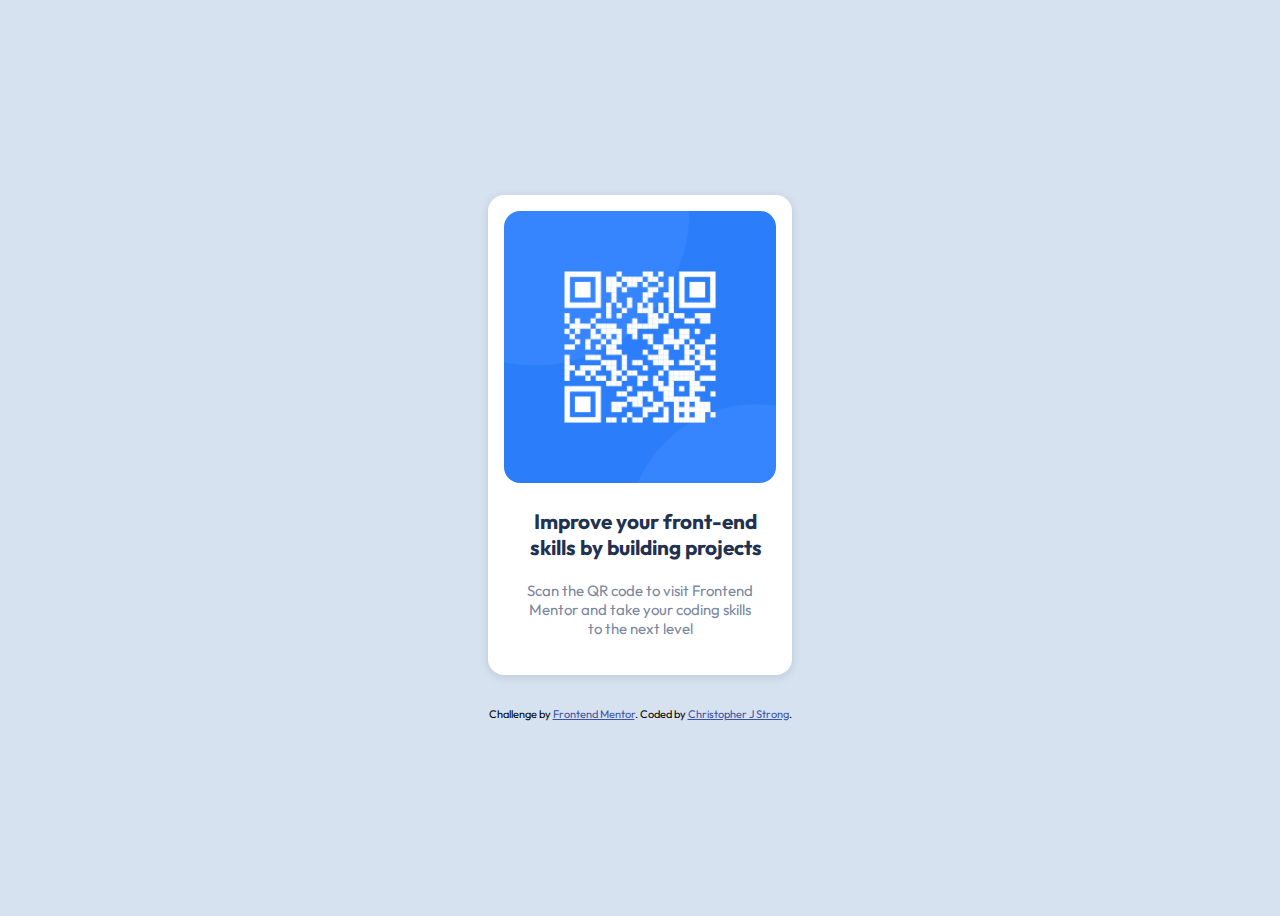
==== index.html @ 5acba9b4 "Moved files" ====
<!DOCTYPE html>
<html lang="en">
<head>
  <meta charset="UTF-8">
  <meta name="viewport" content="width=device-width, initial-scale=1.0"> <!-- displays site properly based on user's device -->
  <link rel="stylesheet" href="style.css">
  <link rel="icon" type="image/png" sizes="32x32" href="./images/favicon-32x32.png">
  
  <title>Frontend Mentor | QR code component</title>

  
</head>
<body>
  <main>
    <div class="card">
      <img src="images/image-qr-code.png" alt="QR Code" class="qr-code">
      <div class="text-card">
        <h3 class="title">
          Improve your front-end skills by building projects
        </h3>
        <p class="description">
          Scan the QR code to visit Frontend Mentor and take your coding skills to the next level
        </p>
      </div>
    </div>
  </main>

  

  
 <footer>
  <div class="attribution">
    Challenge by <a href="https://www.frontendmentor.io?ref=challenge" target="_blank">Frontend Mentor</a>. 
    Coded by <a href="#">Christopher J Strong</a>.
  </div>
 </footer> 
 
</body>
</html>
---- style.css ----
@import url("https://fonts.googleapis.com/css2?family=Outfit:wght@400;700&display=swap");


:root {
    --white: hsl(0, 0%, 100%);
    --light-gray: hsl(212, 45%, 89%);
    --grayish-blue: hsl(220, 15%, 55%);
    --dark-blue: hsl(218, 44%, 22%);
}

.attribution { 
    font-size: 11px; text-align: center; 
}

.attribution a {
    color: hsl(228, 45%, 44%); 
}

body {
    background-color: var(--light-gray);
    font-family: "Outfit", sans-serif;
    height: 100vh;
    display: flex;
    flex-direction: column;
    justify-content: center;
    align-items: center;
    gap: 2rem;
  }
  
  .qr-code {
    width: 17rem;
    height: 17rem;
    border-radius: 1rem;
  }
  

  .card {
    background-color: var(--white);
    padding: 1rem;
    border-radius: 1rem;
    height: 28rem;
    width: 17rem;
    box-shadow: rgba(99, 99, 99, 0.2) 0px 2px 8px 0px;
  }
  
  
  .title {
    text-align: center;
    margin-left: 0.7rem;
    margin-left: 0.7rem;
    color: var(--dark-blue);
    font-size: 1.3rem;
    font-weight: 700;
  }
  
  .description {
    color: var(--grayish-blue);
    font-size: 0.938rem;
    text-align: center;
    padding-left: 1.2rem;
    padding-right: 1.2rem;
    font-weight: 400;
  }
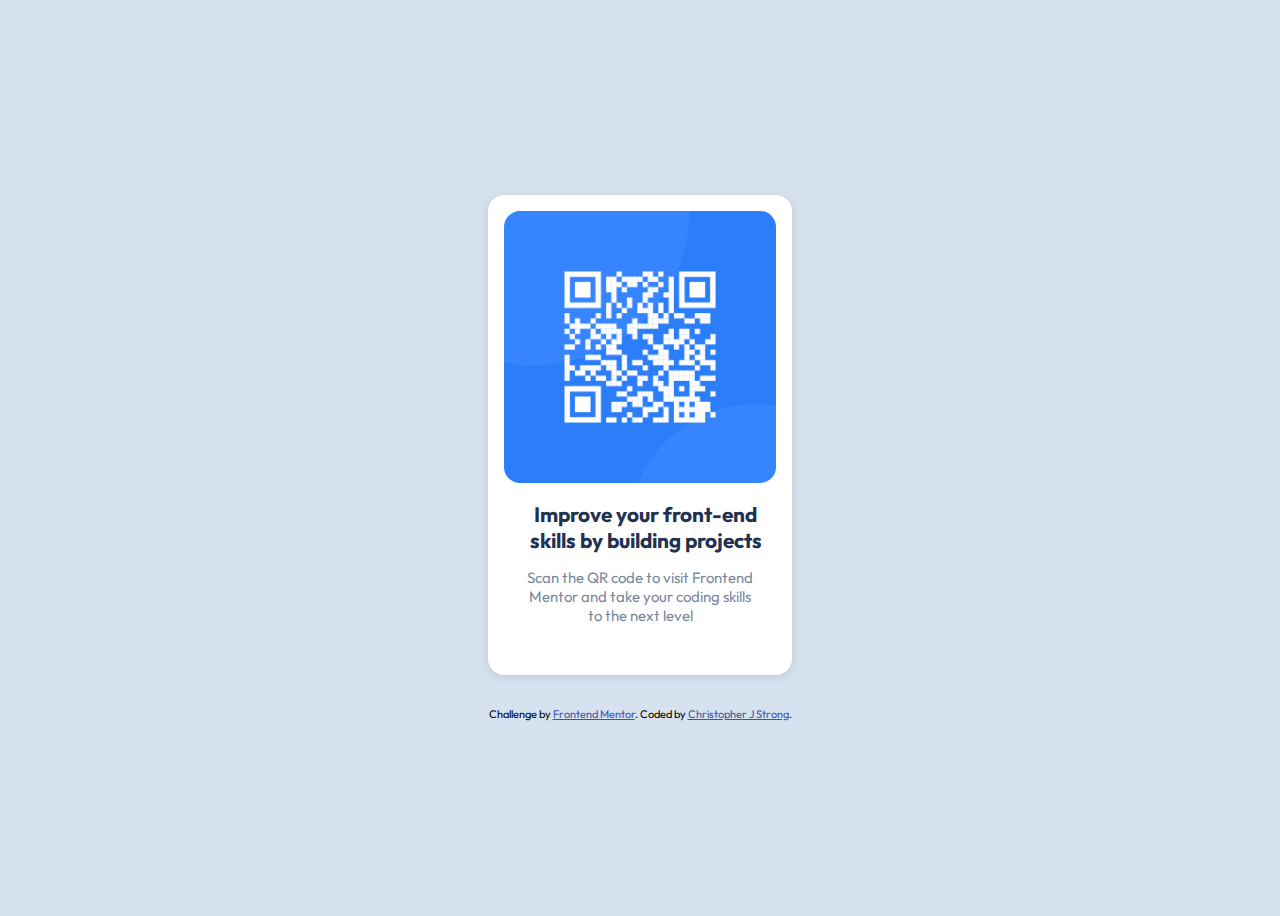
==== commit b3783822: "Update index.html" ====
--- a/index.html
+++ b/index.html
@@ -15,9 +15,9 @@
     <div class="card">
       <img src="images/image-qr-code.png" alt="QR Code" class="qr-code">
       <div class="text-card">
-        <h3 class="title">
+        <h1 class="title">
           Improve your front-end skills by building projects
-        </h3>
+        </h1>
         <p class="description">
           Scan the QR code to visit Frontend Mentor and take your coding skills to the next level
         </p>
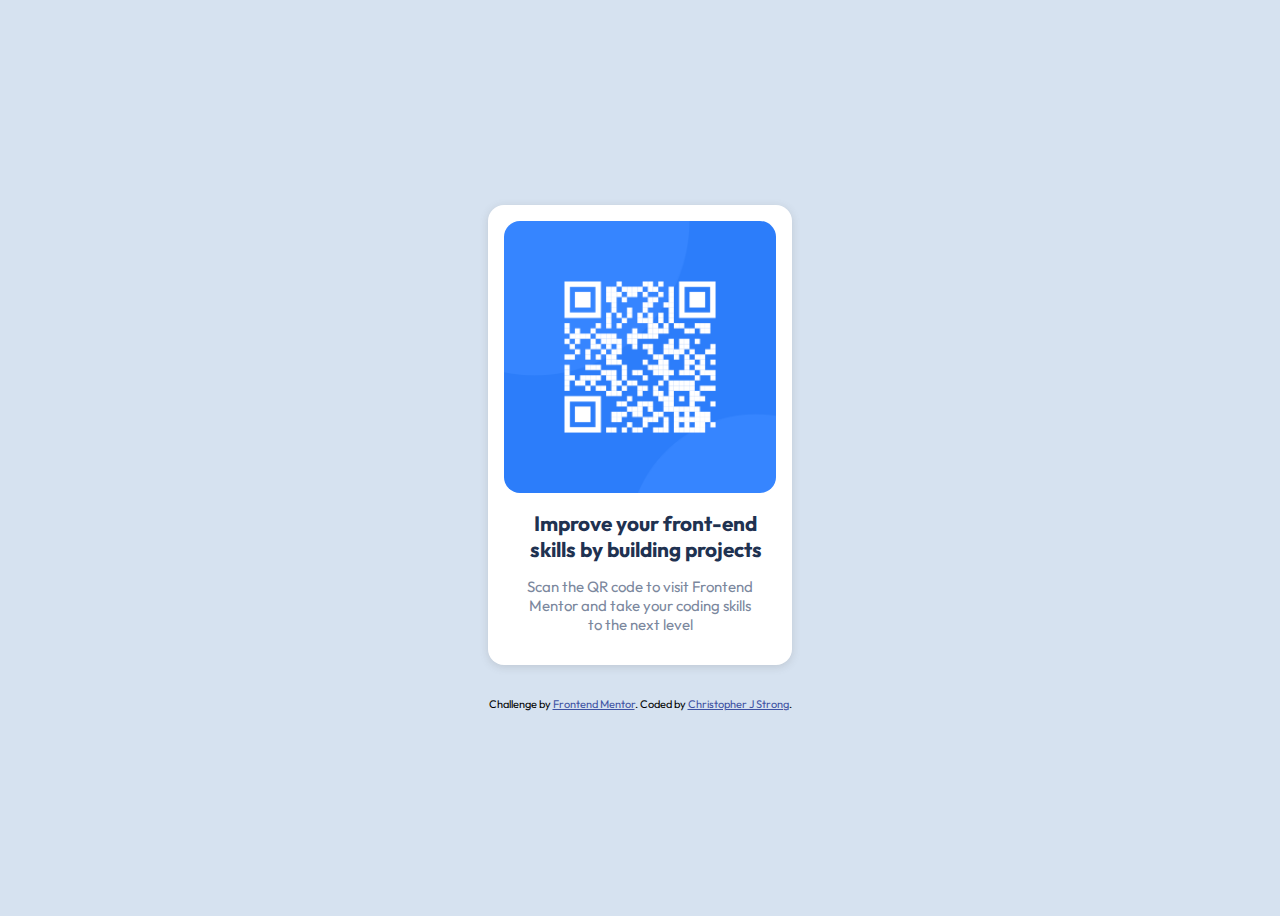
==== commit 50ba0f9f: "HTML and CSS changes" ====
--- a/index.html
+++ b/index.html
@@ -13,7 +13,7 @@
 <body>
   <main>
     <div class="card">
-      <img src="images/image-qr-code.png" alt="QR Code" class="qr-code">
+      <img src="images/image-qr-code.png" alt="QR Code. Scan this code to go to Frontend Mentor and test your coding skills" class="qr-code">
       <div class="text-card">
         <h1 class="title">
           Improve your front-end skills by building projects
--- a/style.css
+++ b/style.css
@@ -28,8 +28,8 @@
   }
   
   .qr-code {
-    width: 17rem;
-    height: 17rem;
+    max-width: 100%;
+   /* height: 17rem;*/
     border-radius: 1rem;
   }
   
@@ -38,8 +38,8 @@
     background-color: var(--white);
     padding: 1rem;
     border-radius: 1rem;
-    height: 28rem;
-    width: 17rem;
+    /*height: 28rem; */
+    max-width: 17rem;
     box-shadow: rgba(99, 99, 99, 0.2) 0px 2px 8px 0px;
   }
   
